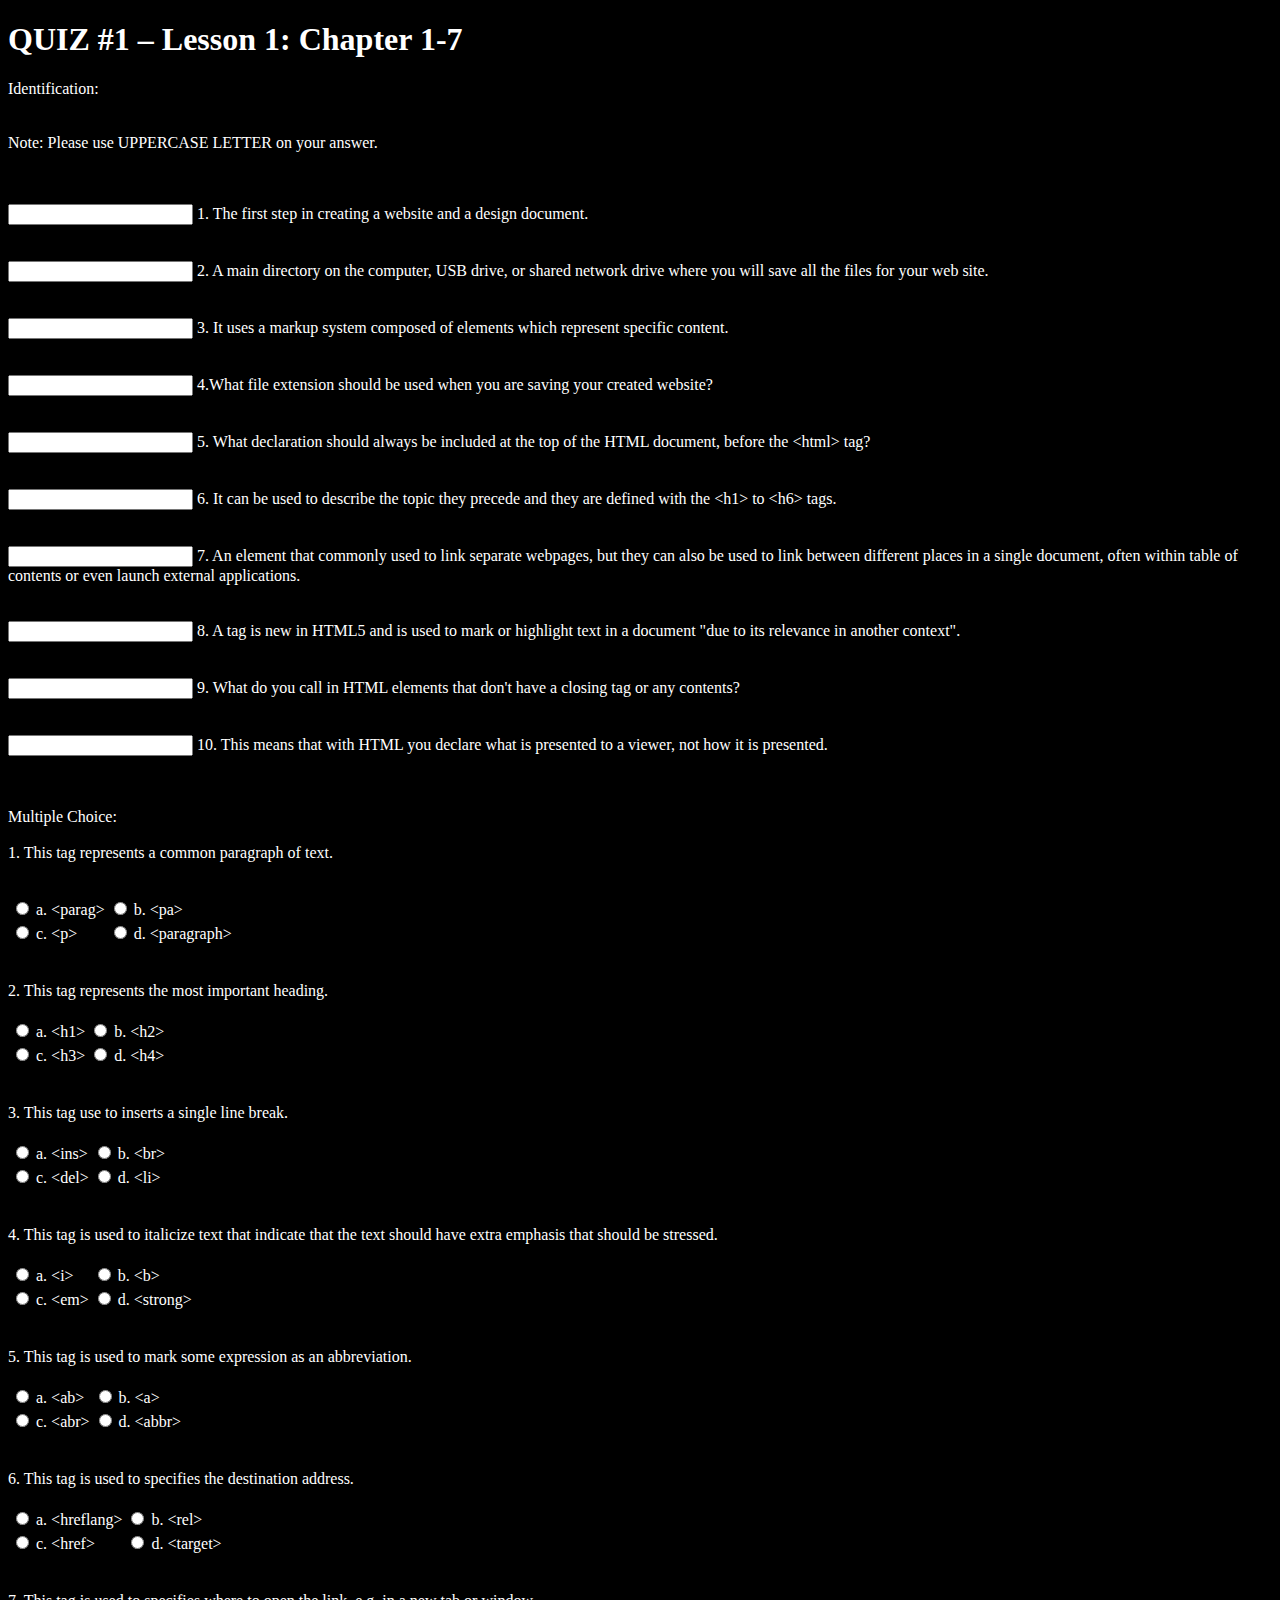
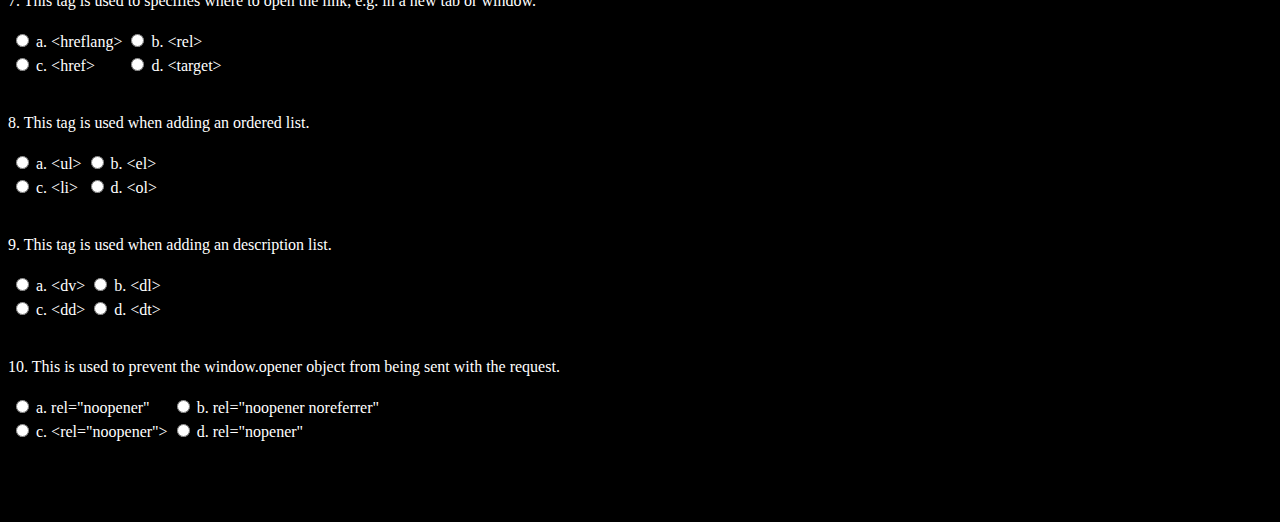
==== activity4/index.html @ 5b751e5f "started act4" ====
<!DOCTYPE html>
<html lang="en">
<head>
    <meta charset="UTF-8">
    <meta http-equiv="X-UA-Compatible" content="IE=edge">
    <meta name="viewport" content="width=device-width, initial-scale=1.0">
    <title>Quiz</title>
    <link rel = "stylesheet" href = styles.css>
</head>
<body>
    <h1 id = "QuizTitle">QUIZ #1 – Lesson 1: Chapter 1-7</h1>
    <div id = "test1">
        <p>
            Identification:
            <br><br><br>
            Note: Please use UPPERCASE LETTER on your answer.
            <br><br><br>
            <form>
                <input type = "text" name = "t1no1" required> 1. The first step in creating a website and a design document. 
                <br><br><br>
                <input type = "text"   name = "t1no2" required> 2. A main directory on the computer, USB drive, or shared network drive
                where you will save all the files for your web site.
                <br><br><br>
                <input type = "text"   name = "t1no3" required> 3. It uses a markup system composed of elements which represent
                specific content.
                <br><br><br>
                <input type = "text"   name = "t1no4" required> 4.What file extension should be used when you are saving your created
                website?
                <br><br><br>
                <input type = "text"   name = "t1no5" required> 5. What declaration should always be included at the top of the HTML
                document, before the &lt;html&gt; tag?
                <br><br><br>
                <input type = "text"   name = "t1no6" required> 6. It can be used to describe the topic they precede and they are
                defined with the &lt;h1&gt; to &lt;h6&gt; tags.
                <br><br><br>
                <input type = "text"   name = "t1no7" required> 7. An element that commonly used to link separate webpages, but they
                can also be used to link between different places in a single document, often within
                table of contents or even launch external applications.
                <br><br><br>
                <input type = "text"   name = "t1no8" required> 8. A tag is new in HTML5 and is used to mark or highlight text in a
                document &quot;due to its relevance in another context&quot;.
                <br><br><br>
                <input type = "text"   name = "t1no9" required> 9. What do you call in HTML elements that don&#39;t have a closing tag or
                any contents?
                <br><br><br>
                <input type = "text"   name = "t1no10" required> 10. This means that with HTML you declare what is presented to a
                viewer, not how it is presented.
                <br><br><br>
            </form>
        </p>
    </div>
    <div id = "test2">
        <p>
            Multiple Choice:
            <br><br>
            1. This tag represents a common paragraph of text.
            <br><br>
            <table>
                <tr>
                    <td><input type = "radio" name = "no1" required>
                        a. &lt;parag&gt; 
                        
                    </td>
                    <td><input type = "radio" name = "no1" required>
                        b. &lt;pa&gt;
                        
                    </td>
                </tr>
                <tr>
                    <td><input type = "radio" name = "no1" required>
                        c. &lt;p&gt; 
                        
                    </td>
                    <td><input type = "radio" name = "no1" required>
                        d. &lt;paragraph&gt;
                        
                    </td>
                </tr>
            </table>
            <br><br>
            2. This tag represents the most important heading.
            <br><br>
            <table>
                <tr>
                    <td><input type = "radio" name = "no2" required>
                        a. &lt;h1&gt;
                         
                    </td>
                    <td><input type = "radio" name = "no2" required>
                         
                        b. &lt;h2&gt;
                    </td>
                </tr>
                <tr>
                    <td><input type = "radio" name = "no2" required>
                        c. &lt;h3&gt;
                        
                    </td>
                    <td><input type = "radio" name = "no2" required>
                        d. &lt;h4&gt;
                         
                    </td>
                </tr>
            </table>
            <br><br>
            3. This tag use to inserts a single line break.
            <br><br>
            <table>
                <tr>
                    <td><input type = "radio" name = "no3" required>
                        a. &lt;ins&gt;
                         
                    </td>
                    <td><input type = "radio" name = "no3" required>
                        b. &lt;br&gt;
                         
                    </td>
                </tr>
                <tr>
                    <td><input type = "radio" name = "no3" required>
                        c. &lt;del&gt;
                         
                    </td>
                    <td><input type = "radio" name = "no3" required>
                        d. &lt;li&gt;
                         
                    </td>
                </tr>
            </table>
            <br><br>
            4. This tag is used to italicize text that indicate that the text should have extra
            emphasis that should be stressed.
            <br><br>
            <table>
                <tr>
                    <td><input type = "radio" name = "no4" required>
                        a. &lt;i&gt;
                        
                    </td>
                    <td><input type = "radio" name = "no4" required>
                        b. &lt;b&gt;
                         
                    </td>
                </tr>
                <tr>
                    <td><input type = "radio" name = "no4" required>
                        c. &lt;em&gt;
                         
                    </td>
                    <td><input type = "radio" name = "no4" required>
                        d. &lt;strong&gt;
                        
                    </td>
                </tr>
            </table>
            <br><br>
            5. This tag is used to mark some expression as an abbreviation.
            <br><br>
            <table>
                <tr>
                    <td><input type = "radio" name = "no5" required>
                         
                        a. &lt;ab&gt;
                    </td>
                    <td><input type = "radio" name = "no5" required>
                        b. &lt;a&gt;
                         
                    </td>
                </tr>
                <tr>
                    <td><input type = "radio" name = "no5" required>
                        c. &lt;abr&gt;
                         
                    </td>
                    <td><input type = "radio" name = "no5" required>
                        d. &lt;abbr&gt;
                         
                    </td>
                </tr>
            </table>
            <br><br>
            6. This tag is used to specifies the destination address.
            <br><br>
            <table>
                <tr>
                    <td><input type = "radio" name = "no6" required>
                        a. &lt;hreflang&gt;
                         
                    </td>
                    <td><input type = "radio" name = "no6" required>
                        b. &lt;rel&gt;
                         
                    </td>
                </tr>
                <tr>
                    <td><input type = "radio" name = "no6" required>
                        c. &lt;href&gt;
                         
                    </td>
                    <td><input type = "radio" name = "no6" required>
                        d. &lt;target&gt;
                         
                    </td>
                </tr>
            </table>
            <br><br>
            7. This tag is used to specifies where to open the link, e.g. in a new tab or window.
            <br><br>
            <table>
                <tr>
                    <td><input type = "radio" name = "no7" required>
                        a. &lt;hreflang&gt;
                         
                    </td>
                    <td><input type = "radio" name = "no7" required>
                        b. &lt;rel&gt;
                         
                    </td>
                </tr>
                <tr>
                    <td><input type = "radio" name = "no7" required>
                        c. &lt;href&gt;
                         
                    </td>
                    <td><input type = "radio" name = "no7" required>
                        d. &lt;target&gt;
                         
                    </td>
                </tr>
            </table>
            <br><br>
            8. This tag is used when adding an ordered list.
            <br><br>
            <table>
                <tr>
                    <td><input type = "radio" name = "no8" required>
                        a. &lt;ul&gt;
                         
                    </td>
                    <td><input type = "radio" name = "no8" required>
                        b. &lt;el&gt;
                         
                    </td>
                </tr>
                <tr>
                    <td><input type = "radio" name = "no8" required>
                        c. &lt;li&gt;
                         
                    </td>
                    <td><input type = "radio" name = "no8" required>
                        d. &lt;ol&gt;
                         
                    </td>
                </tr>
            </table>
            <br><br>
            9. This tag is used when adding an description list.
            <br><br>
            <table>
                <tr>
                    <td><input type = "radio" name = "no9" required>
                        a. &lt;dv&gt;
                         
                    </td>
                    <td><input type = "radio" name = "no9" required>
                        b. &lt;dl&gt;
                         
                    </td>
                </tr>
                <tr>
                    <td><input type = "radio" name = "no9" required>
                        c. &lt;dd&gt;
                         
                    </td>
                    <td><input type = "radio" name = "no9" required>
                        d. &lt;dt&gt;
                         
                    </td>
                </tr>
            </table>
            <br><br>
            10. This is used to prevent the window.opener object from being sent with the
            request.
            <br><br>
            <table>
                <tr>
                    <td><input type = "radio" name = "no10" required>
                         
                        a. rel=&quot;noopener&quot; 
                    </td>
                    <td><input type = "radio" name = "no10" required>
                        b. rel=&quot;noopener noreferrer&quot;
                         
                    </td>
                </tr>
                <tr>
                    <td><input type = "radio" name = "no10" required>
                        c. &lt;rel=&quot;noopener&quot;&gt; 
                         
                    </td>
                    <td><input type = "radio" name = "no10" required>
                        d. rel=&quot;nopener&quot;
                         
                    </td>
                </tr>
            </table>
            <br><br>
        </p>
        <br>
    </div>
</body>
</html>
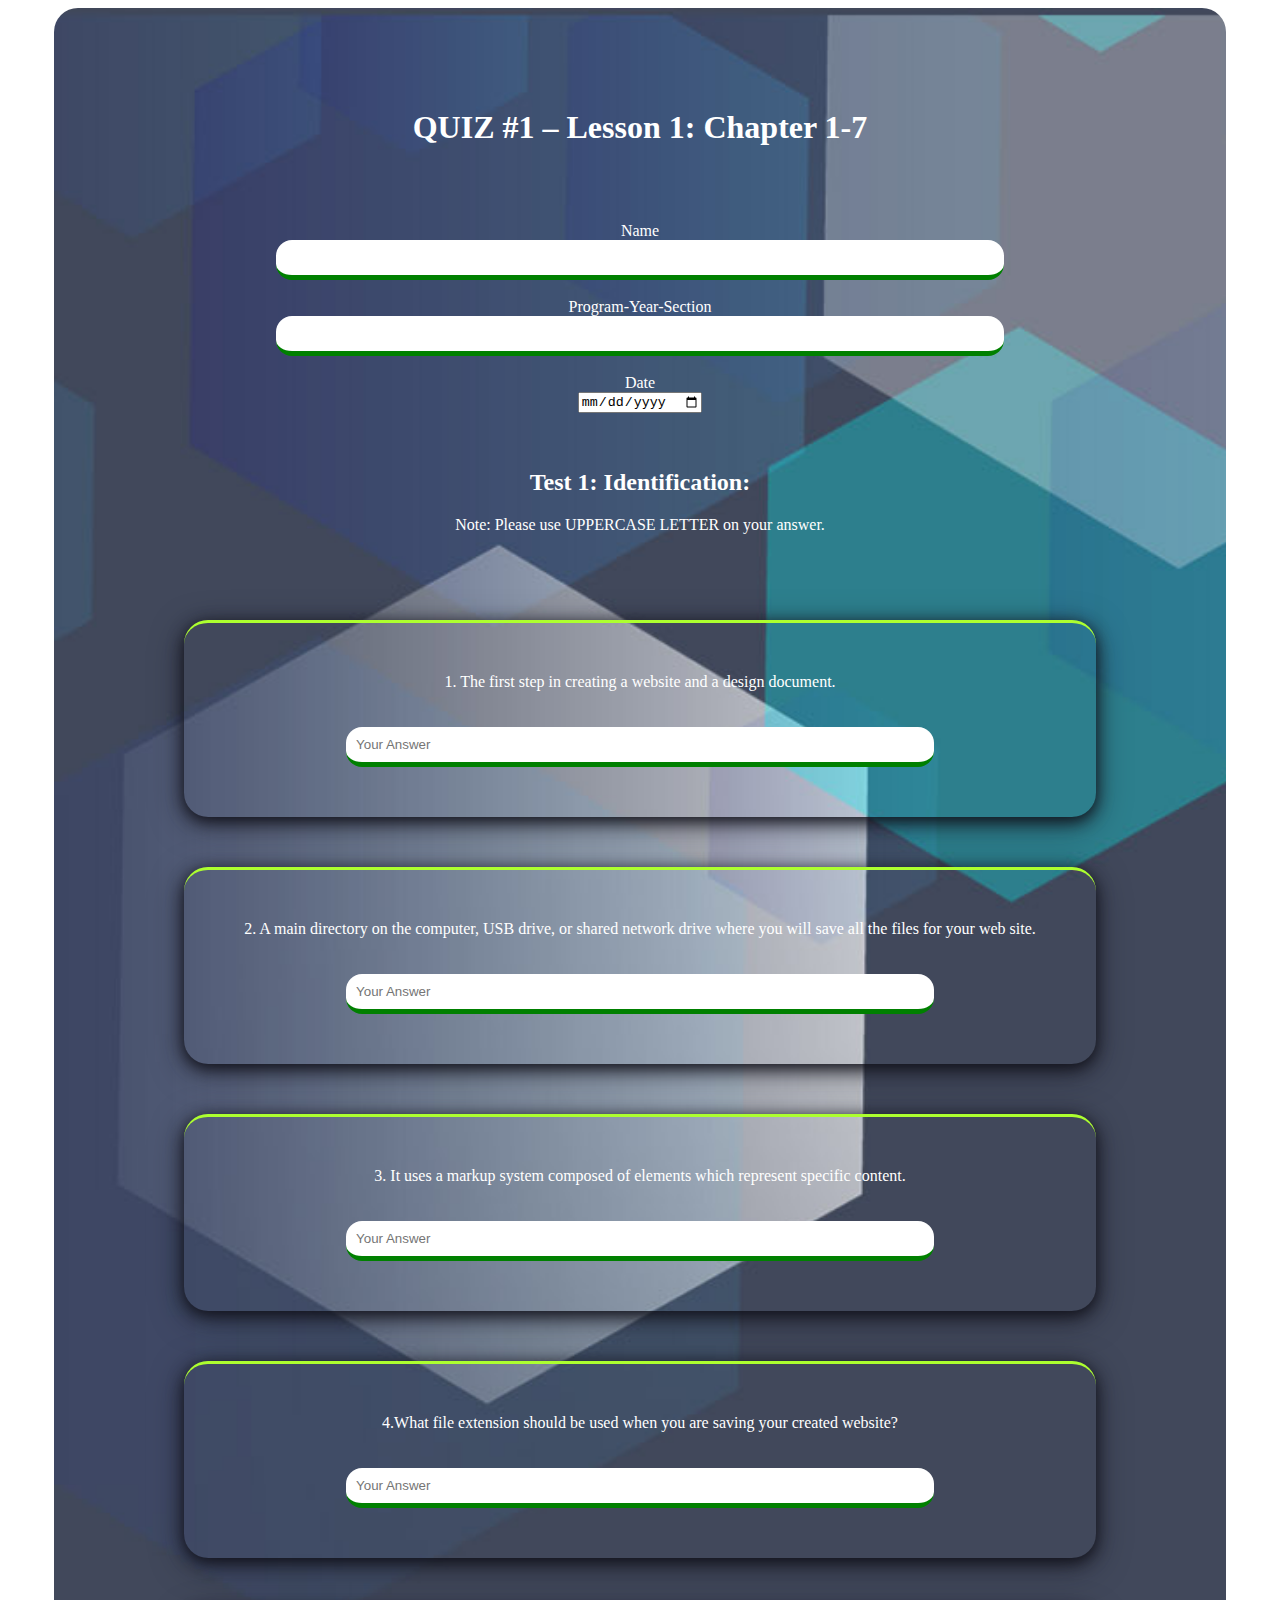
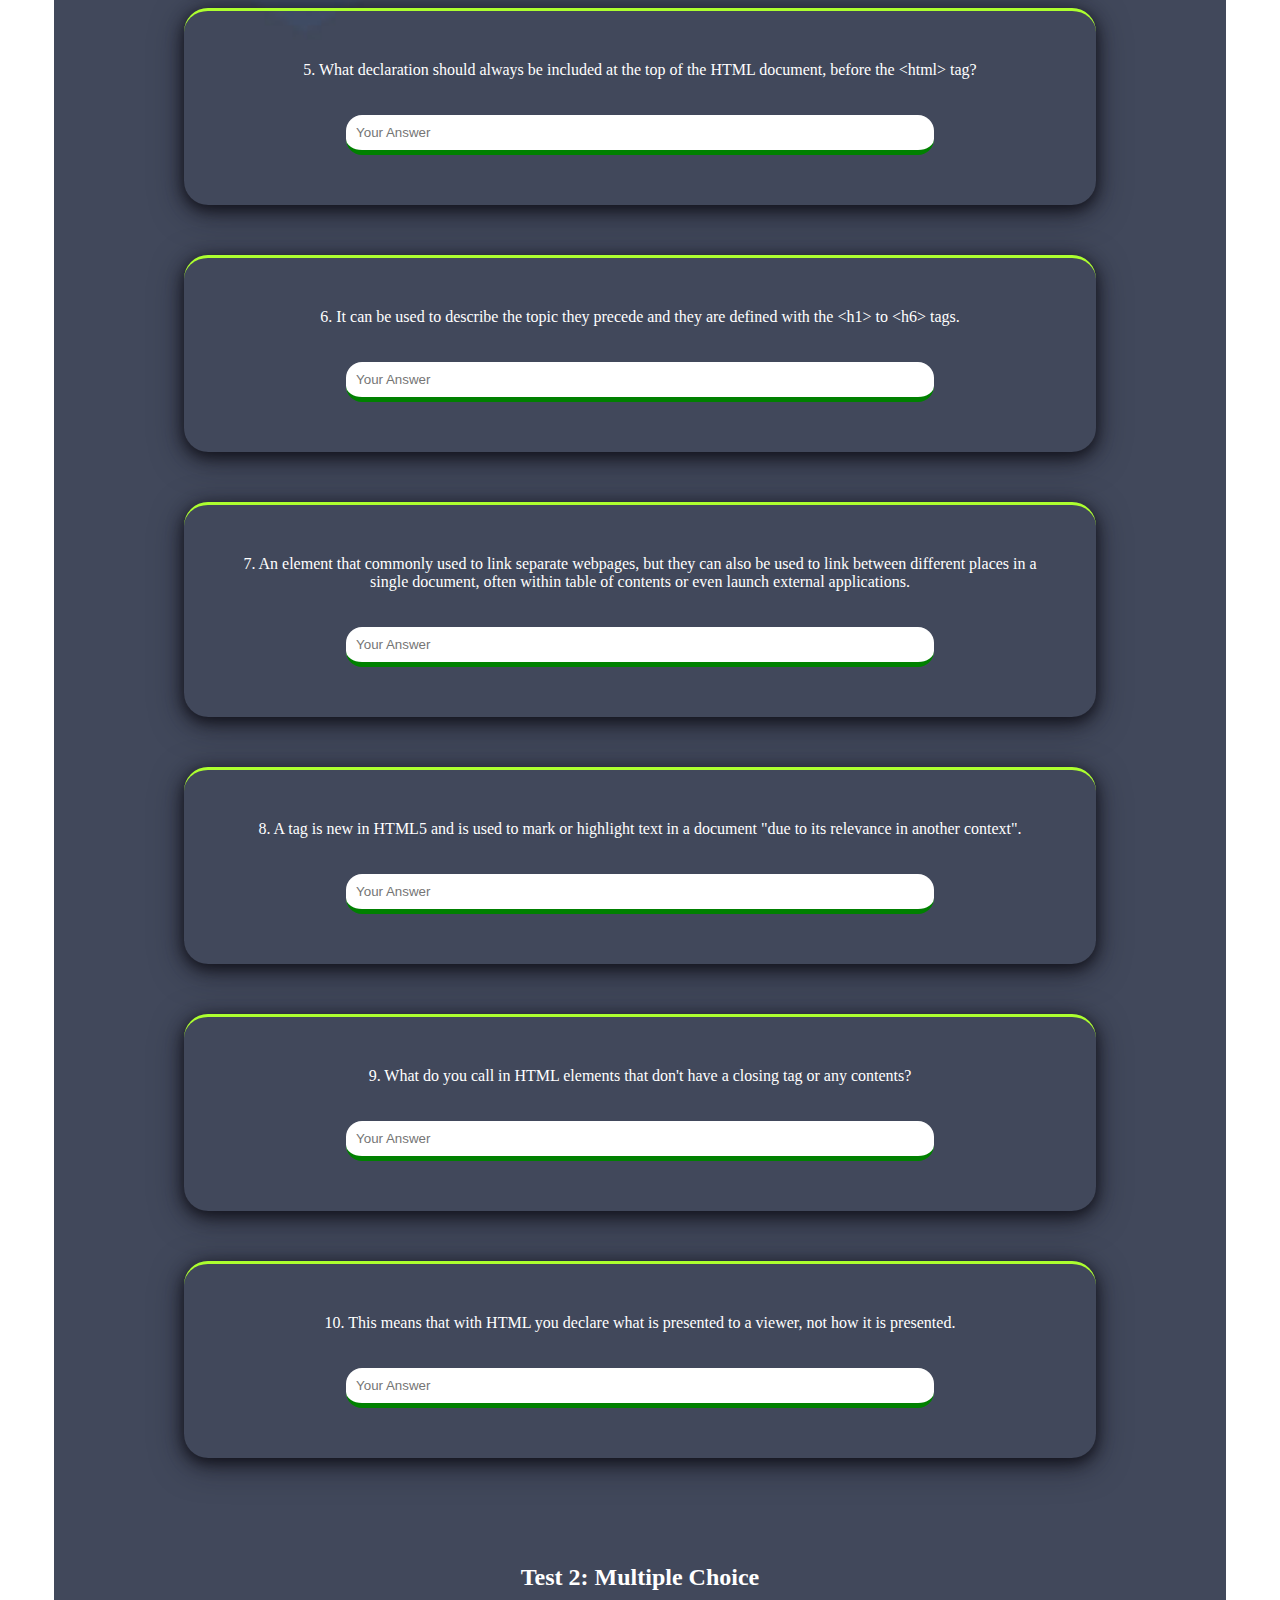
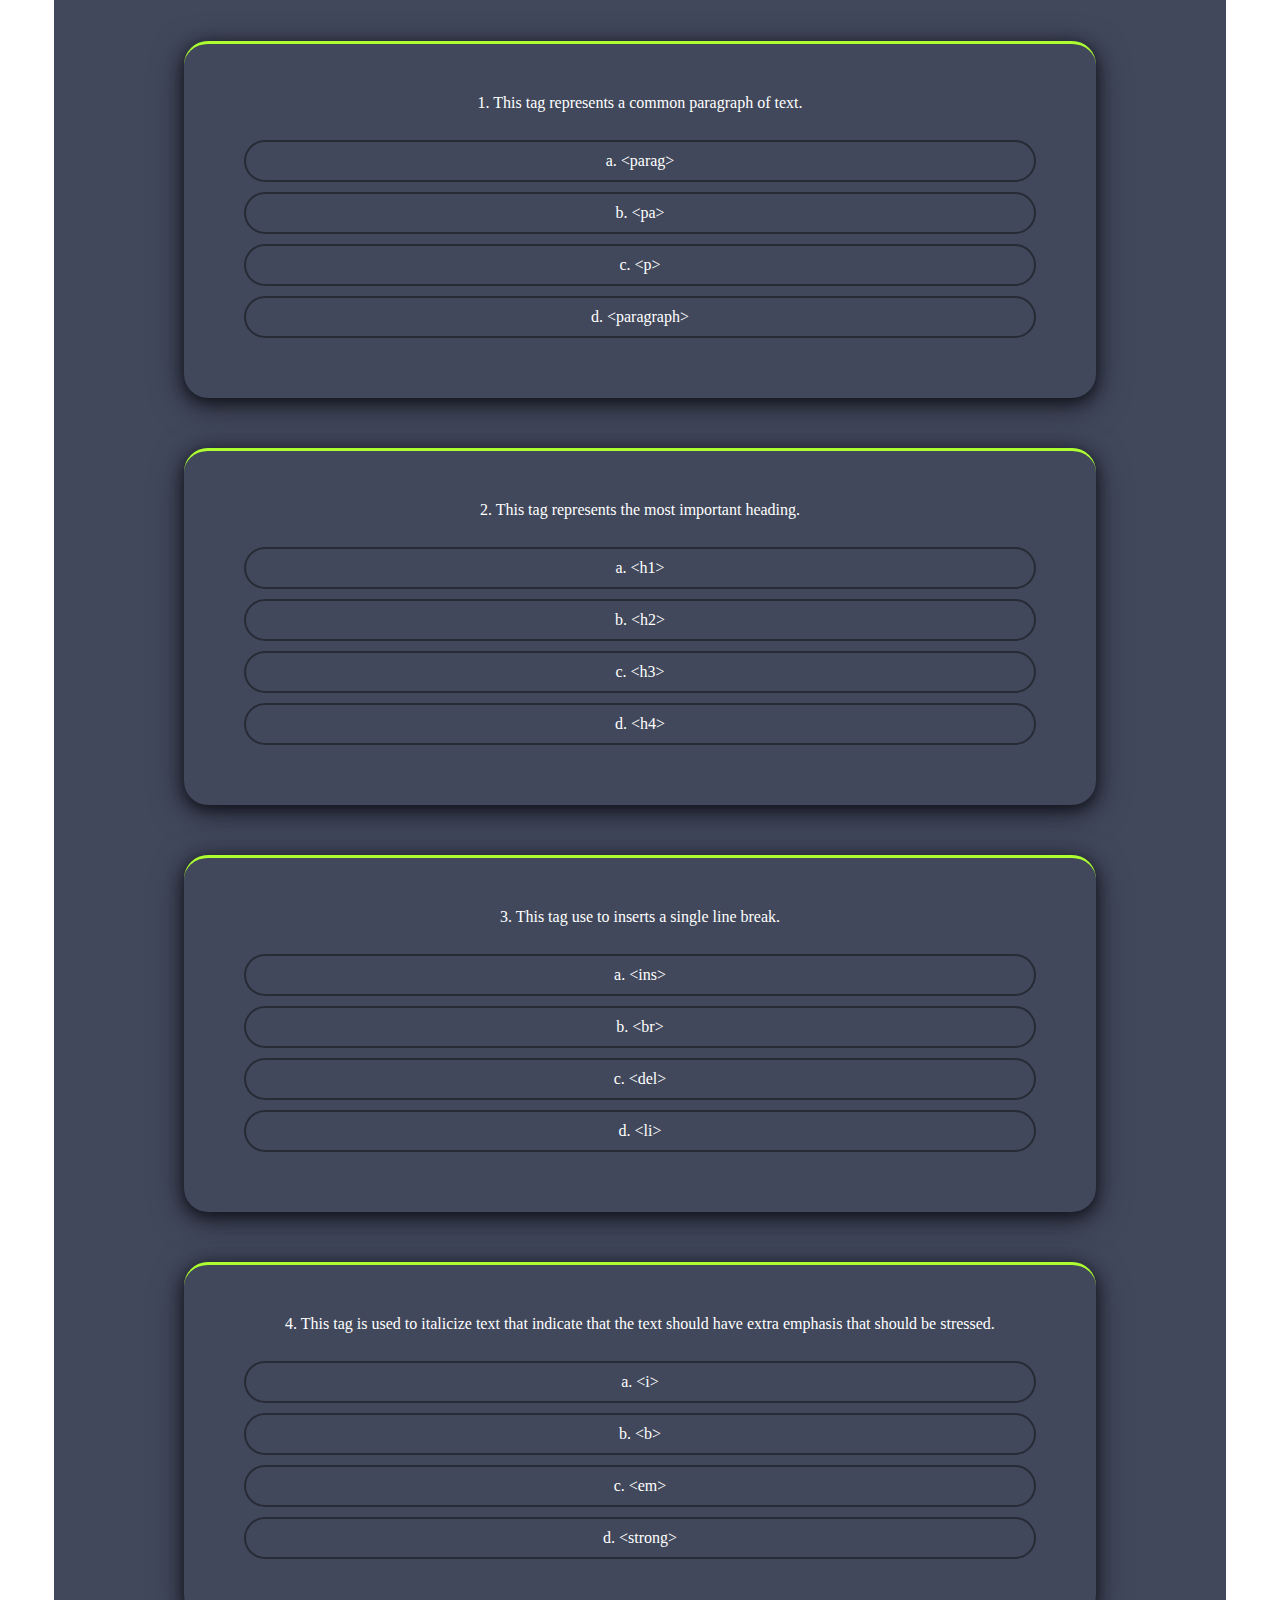
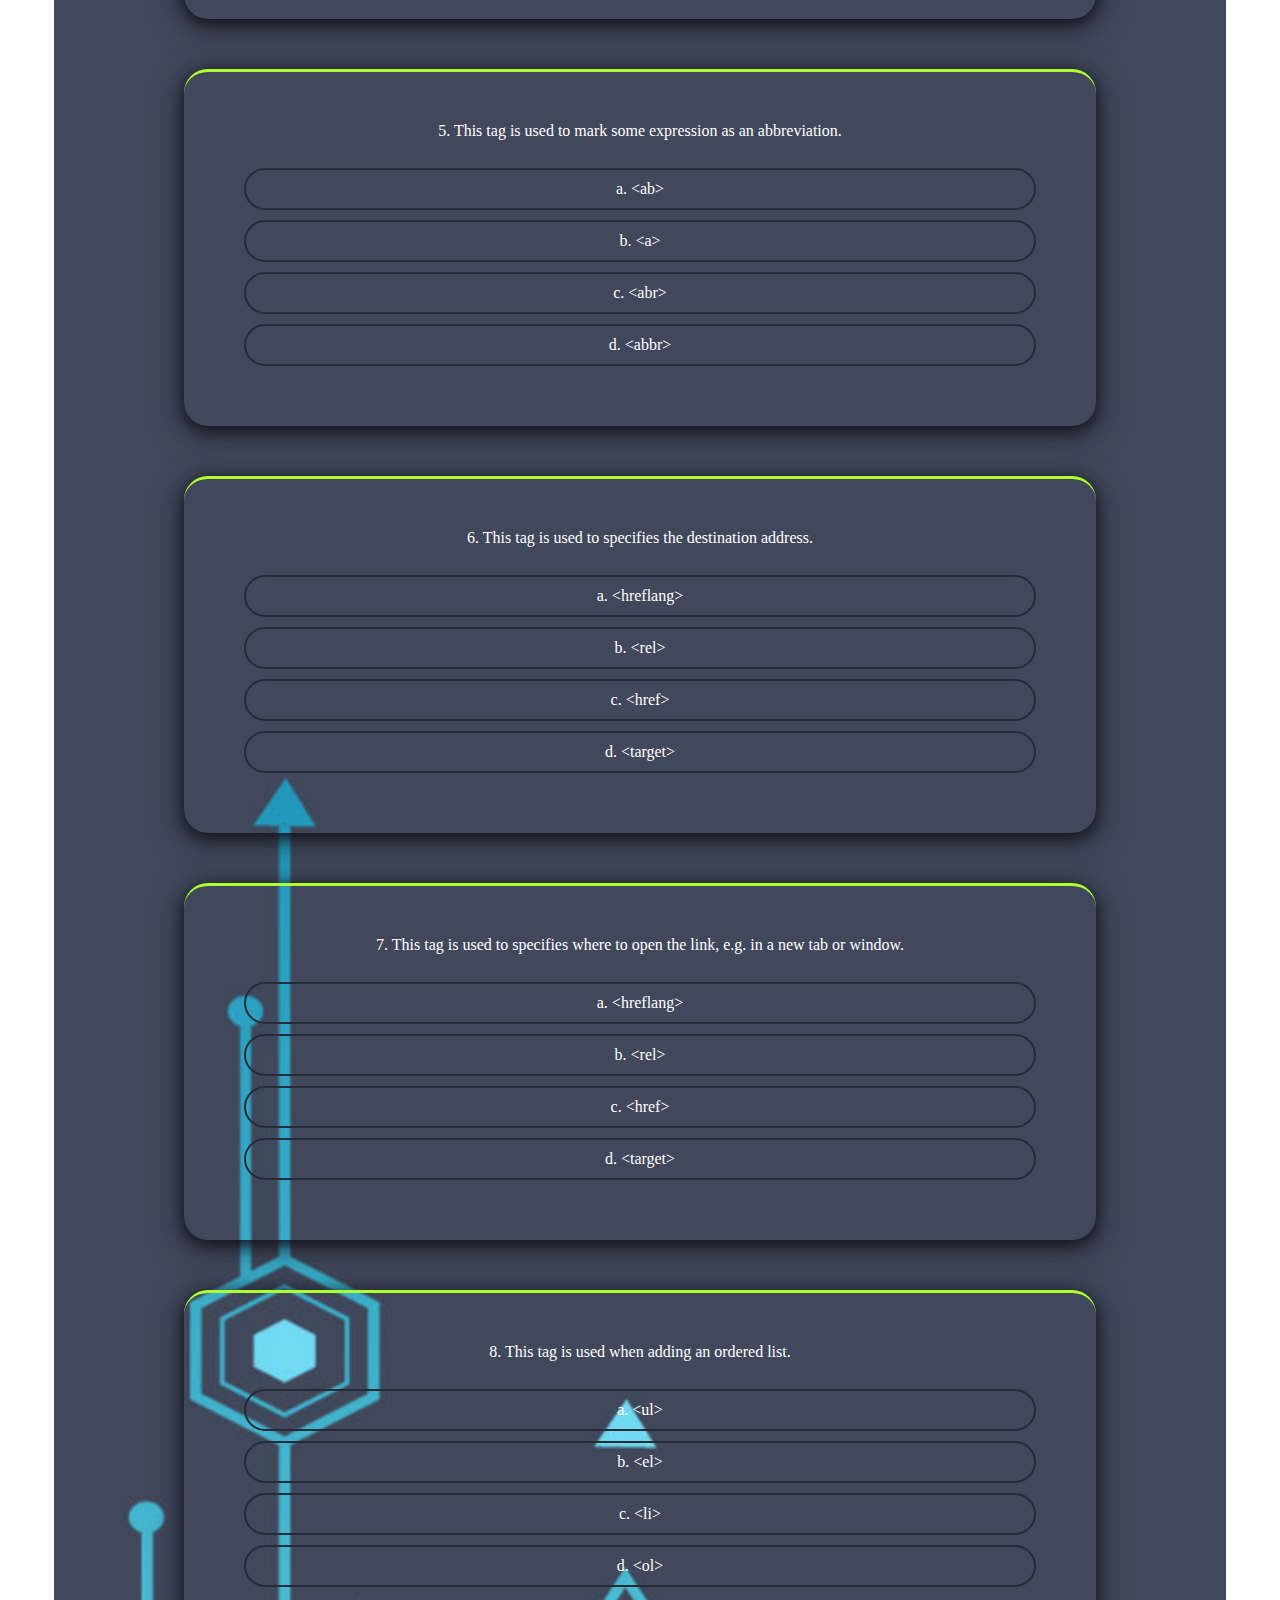
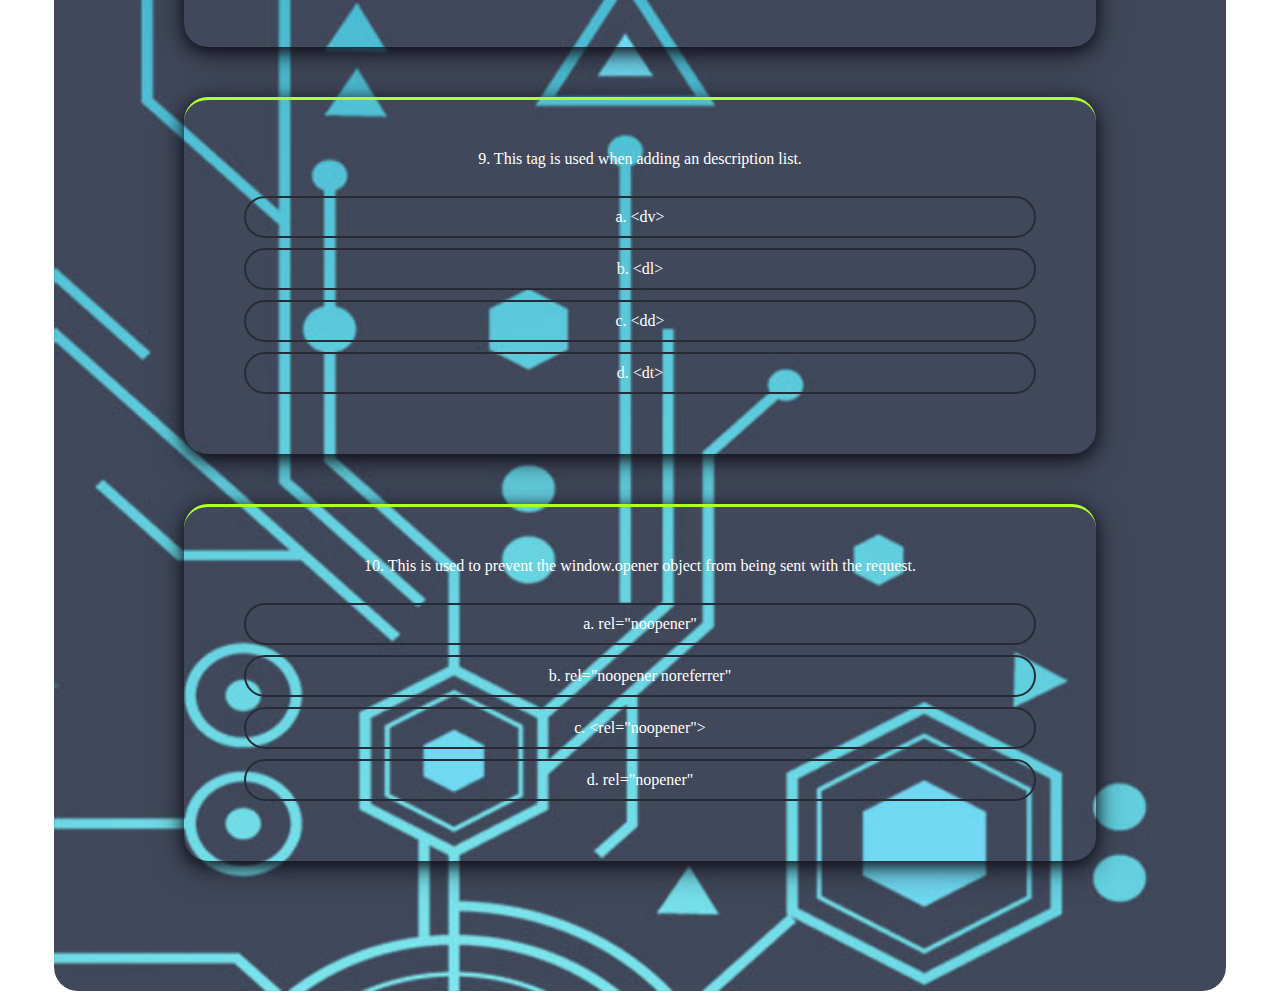
==== commit 4aaa6068: "finished activity 4" ====
--- a/activity4/index.html
+++ b/activity4/index.html
@@ -8,305 +8,358 @@
     <link rel = "stylesheet" href = styles.css>
 </head>
 <body>
-    <h1 id = "QuizTitle">QUIZ #1 – Lesson 1: Chapter 1-7</h1>
-    <div id = "test1">
-        <p>
-            Identification:
+    <div id = wrapper>
+
+        <h1 id = "QuizTitle">
+            QUIZ #1 – Lesson 1: Chapter 1-7
+        </h1>
+        <form>
+
             <br><br><br>
-            Note: Please use UPPERCASE LETTER on your answer.
-            <br><br><br>
+            <label for = "name">Name</label>
+            <br>
+            <input type="text" name="name" id="name">
+            <br><br>
+            <label for="year">Program-Year-Section</label>
+            <br>
+            <input type="text" name="year" id="year">
+            <br><br>
+            <label for="date">Date</label>
+            <br>
+            <input type="date" name="date" id="date">
+        </form>
+        
+        <br><br>
+        <div id = "test1">
+            <h2>
+                Test 1: Identification:
+                
+            </h2>
+            <p>
+                Note: Please use UPPERCASE LETTER on your answer.
+                <br><br><br>
+            </p>
+                <form>
+                    <label class = "identification">
+                        1. The first step in creating a website and a design document. 
+                        <br><br><br>
+                        <input type = "text" placeholder = "Your Answer" name = "t1no1" required >
+                    </label>
+                    <label class = "identification">
+                        2. A main directory on the computer, USB drive, or shared network drive where you will save all the files for your web site.
+                        <br><br><br>
+                        <input type = "text" placeholder = "Your Answer"   name = "t1no2" required> 
+                    </label>
+                    <label class = "identification">
+                        3. It uses a markup system composed of elements which represent
+                        specific content.
+                        <br><br><br>
+                        <input type = "text" placeholder = "Your Answer"   name = "t1no3" required>
+
+                    </label>
+                    <label class = "identification">
+                        4.What file extension should be used when you are saving your created
+                        website?
+                        <br><br><br>
+                        <input type = "text" placeholder = "Your Answer"   name = "t1no4" required >
+                    </label>
+                    <label class = "identification">
+                        5. What declaration should always be included at the top of the HTML
+                        document, before the &lt;html&gt; tag?
+                        <br><br><br>
+                        <input type = "text" placeholder = "Your Answer"   name = "t1no5" required> 
+
+                    </label>
+                    <label class = "identification">
+                        6. It can be used to describe the topic they precede and they are
+                        defined with the &lt;h1&gt; to &lt;h6&gt; tags.
+                        <br><br><br>
+                        <input type = "text" placeholder = "Your Answer"   name = "t1no6" required>
+
+                    </label>
+                    <label class = "identification">
+                        7. An element that commonly used to link separate webpages, but they
+                        can also be used to link between different places in a single document, often within
+                        table of contents or even launch external applications.
+                        <br><br><br>
+                        <input type = "text" placeholder = "Your Answer"   name = "t1no7" required>
+
+                    </label>
+                    <label class = "identification">
+                        8. A tag is new in HTML5 and is used to mark or highlight text in a
+                        document &quot;due to its relevance in another context&quot;.
+                        <br><br><br>
+                        <input type = "text" placeholder = "Your Answer"   name = "t1no8" required>
+
+                    </label>
+                    <label class = "identification">
+                        9. What do you call in HTML elements that don&#39;t have a closing tag or
+                        any contents?
+                        <br><br><br>
+                        <input type = "text" placeholder = "Your Answer"   name = "t1no9" required> 
+
+                    </label>
+                    <label class = "identification">
+                        10. This means that with HTML you declare what is presented to a
+                        viewer, not how it is presented.
+                        <br><br><br>
+                        <input type = "text" placeholder = "Your Answer"   name = "t1no10" required>
+
+                    </label>
+                </form>
+        </div>
+        <br><br>
+        <div id = "test2">
+            <h2>
+                Test 2: Multiple Choice
+
+            </h2>
             <form>
-                <input type = "text" name = "t1no1" required> 1. The first step in creating a website and a design document. 
-                <br><br><br>
-                <input type = "text"   name = "t1no2" required> 2. A main directory on the computer, USB drive, or shared network drive
-                where you will save all the files for your web site.
-                <br><br><br>
-                <input type = "text"   name = "t1no3" required> 3. It uses a markup system composed of elements which represent
-                specific content.
-                <br><br><br>
-                <input type = "text"   name = "t1no4" required> 4.What file extension should be used when you are saving your created
-                website?
-                <br><br><br>
-                <input type = "text"   name = "t1no5" required> 5. What declaration should always be included at the top of the HTML
-                document, before the &lt;html&gt; tag?
-                <br><br><br>
-                <input type = "text"   name = "t1no6" required> 6. It can be used to describe the topic they precede and they are
-                defined with the &lt;h1&gt; to &lt;h6&gt; tags.
-                <br><br><br>
-                <input type = "text"   name = "t1no7" required> 7. An element that commonly used to link separate webpages, but they
-                can also be used to link between different places in a single document, often within
-                table of contents or even launch external applications.
-                <br><br><br>
-                <input type = "text"   name = "t1no8" required> 8. A tag is new in HTML5 and is used to mark or highlight text in a
-                document &quot;due to its relevance in another context&quot;.
-                <br><br><br>
-                <input type = "text"   name = "t1no9" required> 9. What do you call in HTML elements that don&#39;t have a closing tag or
-                any contents?
-                <br><br><br>
-                <input type = "text"   name = "t1no10" required> 10. This means that with HTML you declare what is presented to a
-                viewer, not how it is presented.
-                <br><br><br>
-            </form>
-        </p>
+                <div class = "multiple_choice">
+                    
+                    1. This tag represents a common paragraph of text.
+                    <br><br>
+                    <input type = "radio" id = "no1-a" name = "no1" required>
+                    <label for = "no1-a">
+                        a. &lt;parag&gt; 
+                    </label>
+                    
+                    
+                    <input type = "radio" id = "no1-b"  name = "no1" required>
+                    <label for = "no1-b">
+                        b. &lt;pa&gt;
+                    </label>
+                    <input type = "radio" id = "no1-c" name = "no1" required>
+                    <label for = "no1-c">
+                        c. &lt;p&gt; 
+                    </label>
+                <input type = "radio" id = "no1-d" name = "no1" required>
+                <label for = "no1-d">
+                    
+                    d. &lt;paragraph&gt;
+                </label>
+            </div>
+            <div class = "multiple_choice">
+                    
+                2. This tag represents the most important heading.
+                <br><br>
+                <input type = "radio" id = "no2-a" name = "no2" required>
+                <label for = "no2-a">
+                    a. &lt;h1&gt;
+                </label>
+                
+                
+                <input type = "radio" id = "no2-b"  name = "no2" required>
+                <label for = "no2-b">
+                    b. &lt;h2&gt;
+                </label>
+                <input type = "radio" id = "no2-c" name = "no2" required>
+                <label for = "no2-c">
+                    c. &lt;h3&gt; 
+                </label>
+            <input type = "radio" id = "no2-d" name = "no2" required>
+            <label for = "no2-d">
+                
+                d. &lt;h4&gt;
+            </label>
+            </div>
+            <div class = "multiple_choice">
+                    
+                3. This tag use to inserts a single line break.
+                <br><br>
+                <input type = "radio" id = "no3-a" name = "no3" required>
+                <label for = "no3-a">
+                    a. &lt;ins&gt;
+                </label>
+                
+                
+                <input type = "radio" id = "no3-b"  name = "no3" required>
+                <label for = "no3-b">
+                    b. &lt;br&gt;
+                </label>
+                <input type = "radio" id = "no3-c" name = "no3" required>
+                <label for = "no3-c">
+                    c. &lt;del&gt;
+                </label>
+            <input type = "radio" id = "no3-d" name = "no3" required>
+            <label for = "no3-d">
+                
+                d. &lt;li&gt;
+            </label>
+            </div>
+            <div class = "multiple_choice">
+                    
+                4. This tag is used to italicize text that indicate that the text should have extra
+                emphasis that should be stressed.
+                <br><br>
+                <input type = "radio" id = "no4-a" name = "no4" required>
+                <label for = "no4-a">
+                    a. &lt;i&gt;
+                </label>
+                
+                
+                <input type = "radio" id = "no4-b"  name = "no4" required>
+                <label for = "no4-b">
+                    b. &lt;b&gt;
+                </label>
+                <input type = "radio" id = "no4-c" name = "no4" required>
+                <label for = "no4-c">
+                    c. &lt;em&gt;
+                </label>
+            <input type = "radio" id = "no4-d" name = "no4" required>
+            <label for = "no4-d">
+                
+                d. &lt;strong&gt;
+            </label>
+            </div>
+            <div class = "multiple_choice">
+                    
+                5. This tag is used to mark some expression as an abbreviation.
+                <br><br>
+                <input type = "radio" id = "no5-a" name = "no5" required>
+                <label for = "no5-a">
+                    a. &lt;ab&gt;
+                </label>
+                
+                
+                <input type = "radio" id = "no5-b"  name = "no5" required>
+                <label for = "no5-b">
+                    b. &lt;a&gt;
+                </label>
+                <input type = "radio" id = "no5-c" name = "no5" required>
+                <label for = "no5-c">
+                    c. &lt;abr&gt;
+                </label>
+            <input type = "radio" id = "no5-d" name = "no5" required>
+            <label for = "no5-d">
+                
+                d. &lt;abbr&gt;
+            </label>
+            </div>
+            <div class = "multiple_choice">
+                    
+                6. This tag is used to specifies the destination address.
+                <br><br>
+                <input type = "radio" id = "no6-a" name = "no6" required>
+                <label for = "no6-a">
+                    a. &lt;hreflang&gt;
+                </label>
+                
+                
+                <input type = "radio" id = "no6-b"  name = "no6" required>
+                <label for = "no6-b">
+                    b. &lt;rel&gt;
+                </label>
+                <input type = "radio" id = "no6-c" name = "no6" required>
+                <label for = "no6-c">
+                    c. &lt;href&gt;
+                </label>
+            <input type = "radio" id = "no6-d" name = "no6" required>
+            <label for = "no6-d">
+                
+                d. &lt;target&gt;
+            </label>
+            </div>
+            <div class = "multiple_choice">
+                    
+                7. This tag is used to specifies where to open the link, e.g. in a new tab or window.
+                <br><br>
+                <input type = "radio" id = "no7-a" name = "no7" required>
+                <label for = "no7-a">
+                    a. &lt;hreflang&gt;
+                </label>
+                
+                
+                <input type = "radio" id = "no7-b"  name = "no7" required>
+                <label for = "no7-b">
+                    b. &lt;rel&gt;
+                </label>
+                <input type = "radio" id = "no7-c" name = "no7" required>
+                <label for = "no7-c">
+                    c. &lt;href&gt;
+                </label>
+            <input type = "radio" id = "no7-d" name = "no7" required>
+            <label for = "no7-d">
+                
+                d. &lt;target&gt;
+            </label>
+            </div>
+            <div class = "multiple_choice">
+                    
+                8. This tag is used when adding an ordered list.
+                <br><br>
+                <input type = "radio" id = "no8-a" name = "no8" required>
+                <label for = "no8-a">
+                    a. &lt;ul&gt;
+                </label>
+                
+                
+                <input type = "radio" id = "no8-b"  name = "no8" required>
+                <label for = "no8-b">
+                    b. &lt;el&gt;
+                </label>
+                <input type = "radio" id = "no8-c" name = "no8" required>
+                <label for = "no8-c">
+                    c. &lt;li&gt;
+                </label>
+            <input type = "radio" id = "no8-d" name = "no8" required>
+            <label for = "no8-d">
+                
+                d. &lt;ol&gt;
+            </label>
+            </div>
+            <div class = "multiple_choice">
+                    
+                9. This tag is used when adding an description list.
+                <br><br>
+                <input type = "radio" id = "no9-a" name = "no9" required>
+                <label for = "no9-a">
+                    a. &lt;dv&gt;
+                </label>
+                
+                
+                <input type = "radio" id = "no9-b"  name = "no9" required>
+                <label for = "no9-b">
+                    b. &lt;dl&gt;
+                </label>
+                <input type = "radio" id = "no9-c" name = "no9" required>
+                <label for = "no9-c">
+                    c. &lt;dd&gt;
+                </label>
+            <input type = "radio" id = "no9-d" name = "no9" required>
+            <label for = "no9-d">
+                
+                d. &lt;dt&gt;
+            </label>
+            </div>
+            <div class = "multiple_choice">
+                    
+                10. This is used to prevent the window.opener object from being sent with the
+                request.
+                <br><br>
+                <input type = "radio" id = "no10-a" name = "no10" required>
+                <label for = "no10-a">
+                    a. rel=&quot;noopener&quot;
+                </label>
+                
+                
+                <input type = "radio" id = "no10-b"  name = "no10" required>
+                <label for = "no10-b">
+                    b. rel=&quot;noopener noreferrer&quot;
+                </label>
+                <input type = "radio" id = "no10-c" name = "no10" required>
+                <label for = "no10-c">
+                    c. &lt;rel=&quot;noopener&quot;&gt;
+                </label>
+            <input type = "radio" id = "no10-d" name = "no10" required>
+            <label for = "no10-d">
+                
+                d. rel=&quot;nopener&quot;
+            </label>
+            </div>
+        </form>
+        </div>
     </div>
-    <div id = "test2">
-        <p>
-            Multiple Choice:
-            <br><br>
-            1. This tag represents a common paragraph of text.
-            <br><br>
-            <table>
-                <tr>
-                    <td><input type = "radio" name = "no1" required>
-                        a. &lt;parag&gt; 
-                        
-                    </td>
-                    <td><input type = "radio" name = "no1" required>
-                        b. &lt;pa&gt;
-                        
-                    </td>
-                </tr>
-                <tr>
-                    <td><input type = "radio" name = "no1" required>
-                        c. &lt;p&gt; 
-                        
-                    </td>
-                    <td><input type = "radio" name = "no1" required>
-                        d. &lt;paragraph&gt;
-                        
-                    </td>
-                </tr>
-            </table>
-            <br><br>
-            2. This tag represents the most important heading.
-            <br><br>
-            <table>
-                <tr>
-                    <td><input type = "radio" name = "no2" required>
-                        a. &lt;h1&gt;
-                         
-                    </td>
-                    <td><input type = "radio" name = "no2" required>
-                         
-                        b. &lt;h2&gt;
-                    </td>
-                </tr>
-                <tr>
-                    <td><input type = "radio" name = "no2" required>
-                        c. &lt;h3&gt;
-                        
-                    </td>
-                    <td><input type = "radio" name = "no2" required>
-                        d. &lt;h4&gt;
-                         
-                    </td>
-                </tr>
-            </table>
-            <br><br>
-            3. This tag use to inserts a single line break.
-            <br><br>
-            <table>
-                <tr>
-                    <td><input type = "radio" name = "no3" required>
-                        a. &lt;ins&gt;
-                         
-                    </td>
-                    <td><input type = "radio" name = "no3" required>
-                        b. &lt;br&gt;
-                         
-                    </td>
-                </tr>
-                <tr>
-                    <td><input type = "radio" name = "no3" required>
-                        c. &lt;del&gt;
-                         
-                    </td>
-                    <td><input type = "radio" name = "no3" required>
-                        d. &lt;li&gt;
-                         
-                    </td>
-                </tr>
-            </table>
-            <br><br>
-            4. This tag is used to italicize text that indicate that the text should have extra
-            emphasis that should be stressed.
-            <br><br>
-            <table>
-                <tr>
-                    <td><input type = "radio" name = "no4" required>
-                        a. &lt;i&gt;
-                        
-                    </td>
-                    <td><input type = "radio" name = "no4" required>
-                        b. &lt;b&gt;
-                         
-                    </td>
-                </tr>
-                <tr>
-                    <td><input type = "radio" name = "no4" required>
-                        c. &lt;em&gt;
-                         
-                    </td>
-                    <td><input type = "radio" name = "no4" required>
-                        d. &lt;strong&gt;
-                        
-                    </td>
-                </tr>
-            </table>
-            <br><br>
-            5. This tag is used to mark some expression as an abbreviation.
-            <br><br>
-            <table>
-                <tr>
-                    <td><input type = "radio" name = "no5" required>
-                         
-                        a. &lt;ab&gt;
-                    </td>
-                    <td><input type = "radio" name = "no5" required>
-                        b. &lt;a&gt;
-                         
-                    </td>
-                </tr>
-                <tr>
-                    <td><input type = "radio" name = "no5" required>
-                        c. &lt;abr&gt;
-                         
-                    </td>
-                    <td><input type = "radio" name = "no5" required>
-                        d. &lt;abbr&gt;
-                         
-                    </td>
-                </tr>
-            </table>
-            <br><br>
-            6. This tag is used to specifies the destination address.
-            <br><br>
-            <table>
-                <tr>
-                    <td><input type = "radio" name = "no6" required>
-                        a. &lt;hreflang&gt;
-                         
-                    </td>
-                    <td><input type = "radio" name = "no6" required>
-                        b. &lt;rel&gt;
-                         
-                    </td>
-                </tr>
-                <tr>
-                    <td><input type = "radio" name = "no6" required>
-                        c. &lt;href&gt;
-                         
-                    </td>
-                    <td><input type = "radio" name = "no6" required>
-                        d. &lt;target&gt;
-                         
-                    </td>
-                </tr>
-            </table>
-            <br><br>
-            7. This tag is used to specifies where to open the link, e.g. in a new tab or window.
-            <br><br>
-            <table>
-                <tr>
-                    <td><input type = "radio" name = "no7" required>
-                        a. &lt;hreflang&gt;
-                         
-                    </td>
-                    <td><input type = "radio" name = "no7" required>
-                        b. &lt;rel&gt;
-                         
-                    </td>
-                </tr>
-                <tr>
-                    <td><input type = "radio" name = "no7" required>
-                        c. &lt;href&gt;
-                         
-                    </td>
-                    <td><input type = "radio" name = "no7" required>
-                        d. &lt;target&gt;
-                         
-                    </td>
-                </tr>
-            </table>
-            <br><br>
-            8. This tag is used when adding an ordered list.
-            <br><br>
-            <table>
-                <tr>
-                    <td><input type = "radio" name = "no8" required>
-                        a. &lt;ul&gt;
-                         
-                    </td>
-                    <td><input type = "radio" name = "no8" required>
-                        b. &lt;el&gt;
-                         
-                    </td>
-                </tr>
-                <tr>
-                    <td><input type = "radio" name = "no8" required>
-                        c. &lt;li&gt;
-                         
-                    </td>
-                    <td><input type = "radio" name = "no8" required>
-                        d. &lt;ol&gt;
-                         
-                    </td>
-                </tr>
-            </table>
-            <br><br>
-            9. This tag is used when adding an description list.
-            <br><br>
-            <table>
-                <tr>
-                    <td><input type = "radio" name = "no9" required>
-                        a. &lt;dv&gt;
-                         
-                    </td>
-                    <td><input type = "radio" name = "no9" required>
-                        b. &lt;dl&gt;
-                         
-                    </td>
-                </tr>
-                <tr>
-                    <td><input type = "radio" name = "no9" required>
-                        c. &lt;dd&gt;
-                         
-                    </td>
-                    <td><input type = "radio" name = "no9" required>
-                        d. &lt;dt&gt;
-                         
-                    </td>
-                </tr>
-            </table>
-            <br><br>
-            10. This is used to prevent the window.opener object from being sent with the
-            request.
-            <br><br>
-            <table>
-                <tr>
-                    <td><input type = "radio" name = "no10" required>
-                         
-                        a. rel=&quot;noopener&quot; 
-                    </td>
-                    <td><input type = "radio" name = "no10" required>
-                        b. rel=&quot;noopener noreferrer&quot;
-                         
-                    </td>
-                </tr>
-                <tr>
-                    <td><input type = "radio" name = "no10" required>
-                        c. &lt;rel=&quot;noopener&quot;&gt; 
-                         
-                    </td>
-                    <td><input type = "radio" name = "no10" required>
-                        d. rel=&quot;nopener&quot;
-                         
-                    </td>
-                </tr>
-            </table>
-            <br><br>
-        </p>
-        <br>
-    </div>
+    
 </body>
 </html>